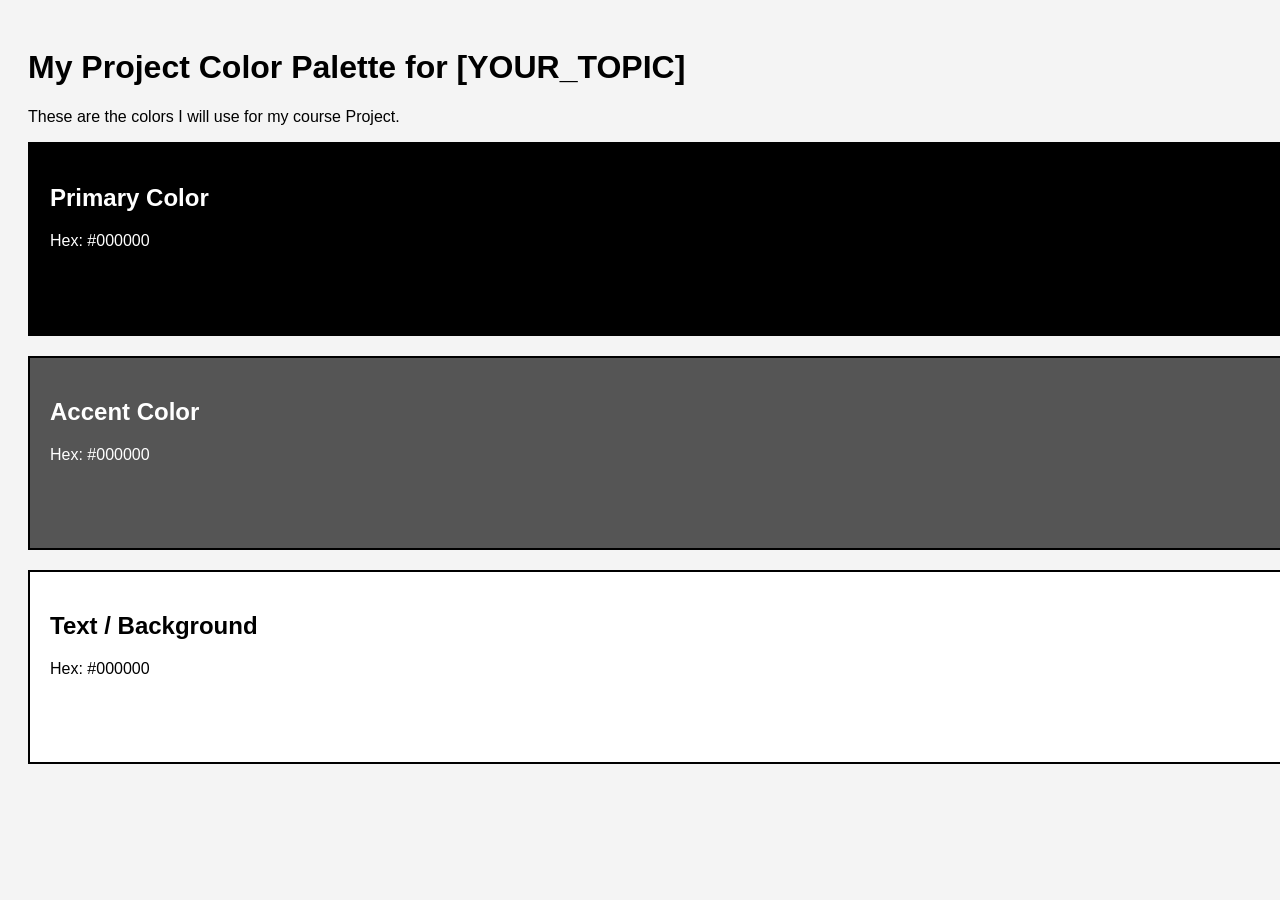
==== w4.redone/index.html @ 6e26ae3c "Attendance: Added HTML and CSS skeleton" ====
<!DOCTYPE html>
<html lang="en">
<head>
    <meta charset="UTF-8">
    <title>My Project Palette</title>
    <link rel="stylesheet" href="css/style.css">
</head>
<body>

    <h1>My Project Color Palette for [YOUR_TOPIC]</h1>
    <p>These are the colors I will use for my course Project.</p>

    <div class="swatch primary">
        <h2>Primary Color</h2>
        <p>Hex: #000000</p> 
    </div>

    <div class="swatch accent">
        <h2>Accent Color</h2>
        <p>Hex: #000000</p>
    </div>

    <div class="swatch text">
        <h2>Text / Background</h2>
        <p>Hex: #000000</p>
    </div>

</body>
</html>
---- w4.redone/css/style.css ----
/* General Page Styles */
body {
    font-family: Arial, Helvetica, sans-serif;
    padding: 20px;
    background-color: #f4f4f4; /* Default Gray */
}

/* SHARED STYLES: All boxes get these rules */
.swatch {
    height: 150px;
    width: 100%;
    margin-bottom: 20px;
    padding: 20px;
    border: 2px solid black; /* Default Border */
    color: white; /* Default text color inside boxes */
}

/* UNIQUE STYLES: Update the HEX codes below */

/* 1. Primary Color */
.primary {
    background-color: #000000; /* CHANGE THIS */
}

/* 2. Accent Color */
.accent {
    background-color: #555555; /* CHANGE THIS */
}

/* 3. Text/Light Color */
.text {
    background-color: #ffffff; /* CHANGE THIS */
    color: black; /* Dark text for light background */
}
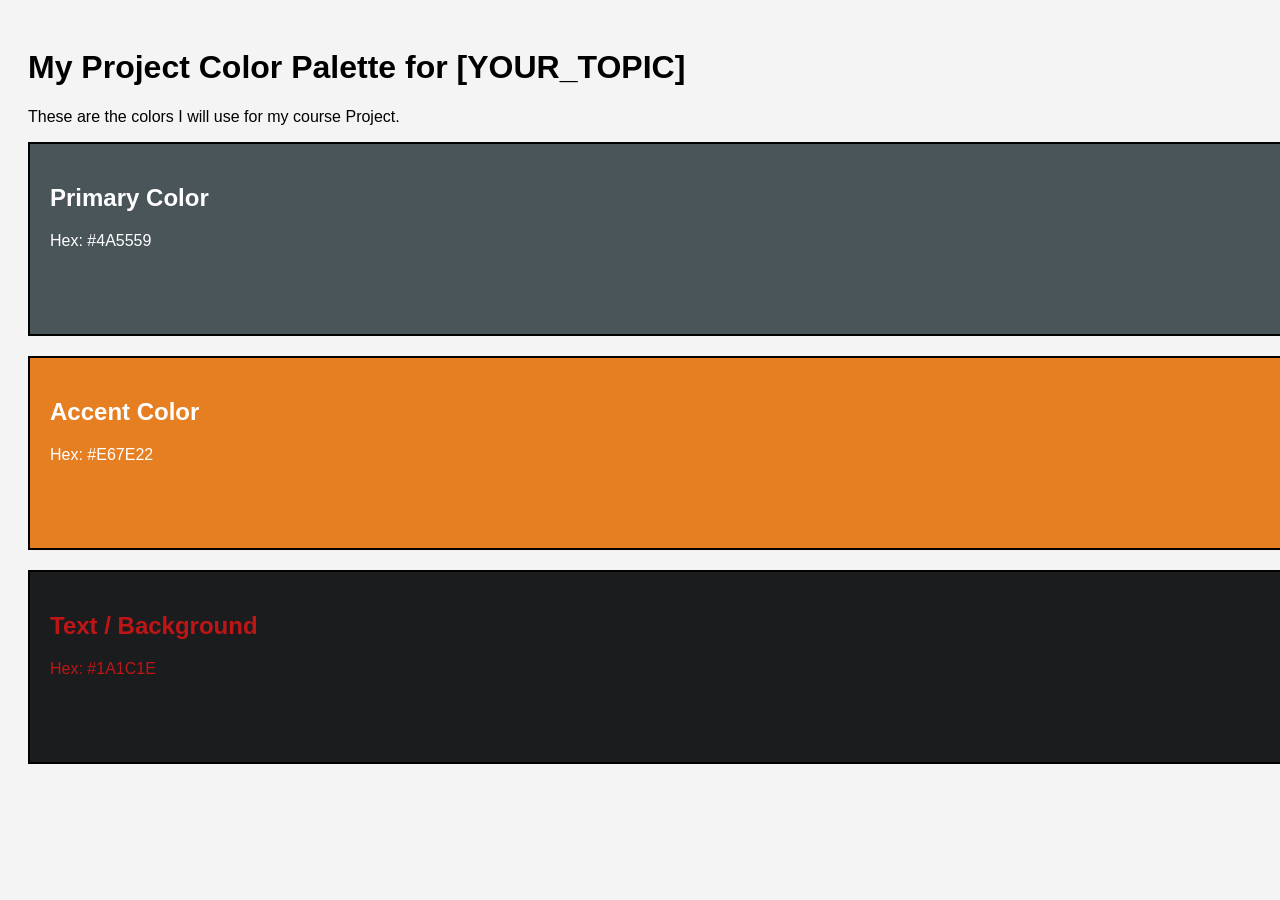
==== commit a55a3f41: "Attendance: Applied project color palette" ====
--- a/w4.redone/index.html
+++ b/w4.redone/index.html
@@ -12,17 +12,17 @@
 
     <div class="swatch primary">
         <h2>Primary Color</h2>
-        <p>Hex: #000000</p> 
+        <p>Hex: #4A5559</p> 
     </div>
 
     <div class="swatch accent">
         <h2>Accent Color</h2>
-        <p>Hex: #000000</p>
+        <p>Hex: #E67E22</p>
     </div>
 
     <div class="swatch text">
         <h2>Text / Background</h2>
-        <p>Hex: #000000</p>
+        <p>Hex: #1A1C1E</p>
     </div>
 
 </body>
--- a/w4.redone/css/style.css
+++ b/w4.redone/css/style.css
@@ -19,16 +19,16 @@
 
 /* 1. Primary Color */
 .primary {
-    background-color: #000000; /* CHANGE THIS */
+    background-color: #4A5559; /* CHANGE THIS */
 }
 
 /* 2. Accent Color */
 .accent {
-    background-color: #555555; /* CHANGE THIS */
+    background-color: #E67E22; /* CHANGE THIS */
 }
 
 /* 3. Text/Light Color */
 .text {
-    background-color: #ffffff; /* CHANGE THIS */
-    color: black; /* Dark text for light background */
+    background-color: #1A1C1E; /* CHANGE THIS */
+    color: rgb(190, 22, 22); /* Dark text for light background */
 }
